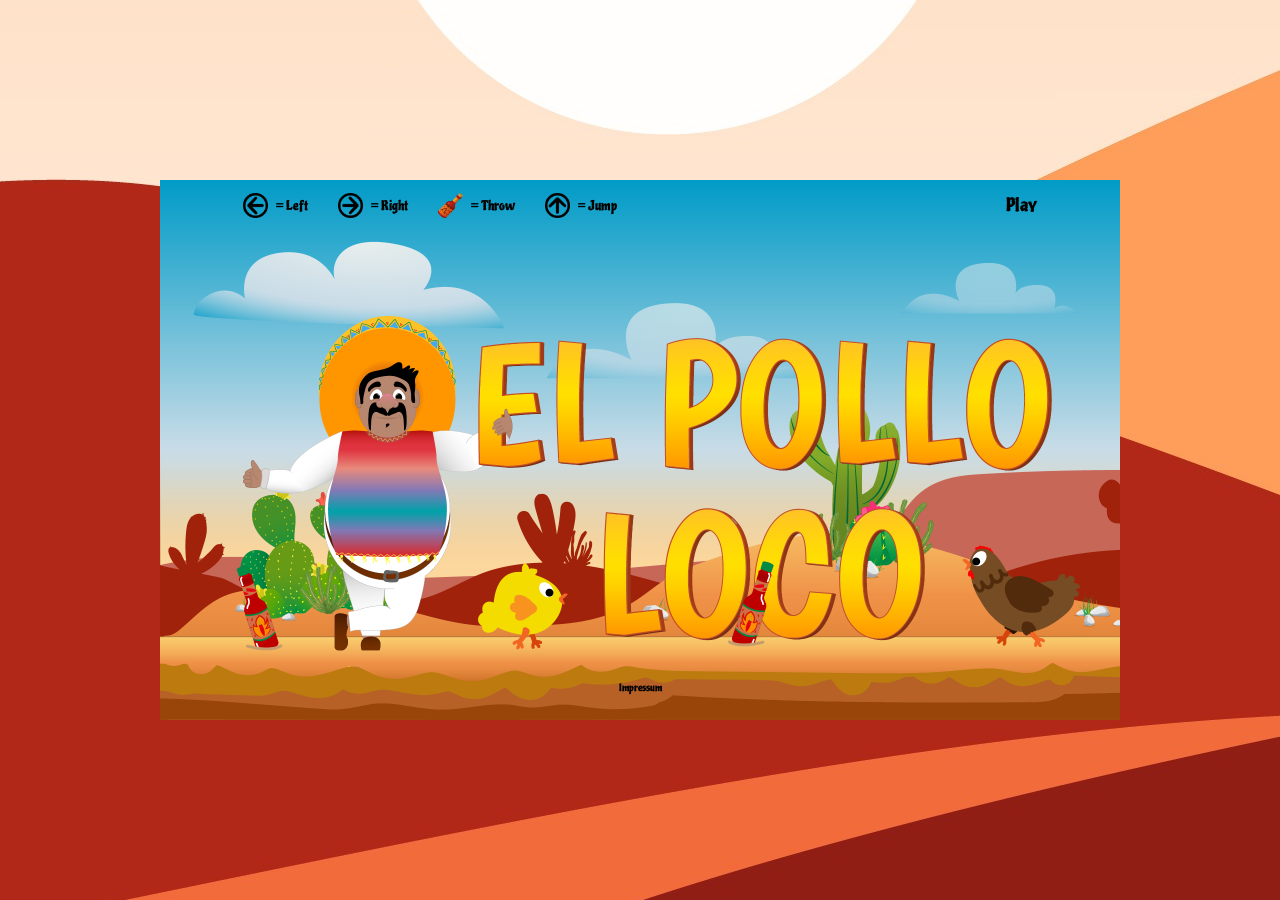
==== index.html @ 8d637e90 "added imprint + clean coding" ====
<!DOCTYPE html>
<html lang="en" translate="no">
    <head>
        <meta charset="UTF-8">
        <meta name="viewport" content="width=device-width, initial-scale=1.0">

        <link rel="apple-touch-icon" sizes="180x180" href="assets/favicon_io/apple-touch-icon.png">
        <link rel="icon" type="image/png" sizes="32x32" href="assets/favicon_io/favicon-32x32.png">
        <link rel="icon" type="image/png" sizes="16x16" href="assets/favicon_io/favicon-16x16.png">
        <link rel="icon" type="image/png" sizes="192x192" href="assets/favicon_io/android-chrome-192x192.png">
        <link rel="icon" type="image/png" sizes="512x512" href="assets/favicon_io/android-chrome-512x512.png">
        <link rel="manifest" href="assets/favicon_io/site.webmanifest">

        <link rel="stylesheet" href="standard.css">
        <link rel="stylesheet" href="style.css">
        <link rel="stylesheet" href="assets/fonts/fonts.css">
        <script src="classes/drawable-object.class.js"></script>
        <script src="classes/movable-object.class.js"></script>
        <script src="classes/character.class.js"></script>
        <script src="classes/chicken.class.js"></script>
        <script src="classes/chicken-small.class.js"></script>
        <script src="classes/cloud.class.js"></script>
        <script src="classes/statusbar-health.class.js"></script>
        <script src="classes/statusbar-endboss.class.js"></script>
        <script src="classes/statusbar-coins.class.js"></script>
        <script src="classes/statusbar-bottles.class.js"></script>
        <script src="classes/world.class.js"></script>
        <script src="classes/background-objects.class.js"></script>
        <script src="classes/keyboard.class.js"></script>
        <script src="classes/level.class.js"></script>
        <script src="classes/throwable-object.class.js"></script>
        <script src="classes/endboss.class.js"></script>
        <script src="classes/coins.class.js"></script>
        <script src="classes/bottles.class.js"></script>
        <script src="levels/level1.js"></script>
        <script src="js/game.js"></script>

        <title>El Pollo Loco</title>
    </head>
    <body>
        <div id="checkOrientation">Please rotate your device to landscape mode. <br>
            Bitte drehen Sie Ihr Gerät in den Querformatmodus</div>

            <!-- HEADLINE AND MUTE-BUTTON -->
            <div id="headline-mute-button-div" class="headline-mute-button-div">
                <h1 id="title">El Pollo Loco</h1>
                <div id="mute-btn-div" style="padding-right: 20px">
                    <img id="mute-on" onclick="toggleSpeakersDisplay(), stopAudio(gameStartAudio)" class="pointer speaker-icon" src="assets/icons/sound-turn-on.svg" alt="speaker-icon">
                    <img id="mute-off" onclick="toggleSpeakersDisplay(), playAudio(gameStartAudio)" class="pointer speaker-icon d-none" src="assets/icons/sound-turn-off.svg" alt="speaker-icon">
                </div>
            </div>
           

            <!-- S T A R T S C R E E N -->
            <div id="start-screen" class="start-screen">

                <!-- Section about controls buttons (startscreen display) -->
                <div id="controls" class="controls-info-display">
                    <div class="btnInfo">
                        <span>D = Throw bottles</span>
                        <span> Space = Jump</span>
                        <span> < = Left / Right = ></span>
                    </div>
                    
                    <div class="playBtn pointer" onclick="startGame()">Play</div>
                </div> 

                <!-- Section about controls buttons (startscreen mobile) -->
                <div id="controls-mobile" class="controls-info-mobile d-none">
                    <div class="btnInfo">
                        <div class="info-icons-div"><img class="info-icon-arrow" style="transform: rotate(-180deg);" src="assets/icons/arrow.png" alt="arrow-icon"> = Left</div>
                        <div class="info-icons-div"><img class="info-icon-arrow" src="assets/icons/arrow.png" alt="arrow-icon"> = Right</div>
                        <div class="info-icons-div"><img class="info-icon-bottle" src="assets/icons/bottle.png" alt="bottle-icon"> = Throw</div>
                        <div class="info-icons-div"><img class="info-icon-arrow" style="transform: rotate(-90deg);" src="assets/icons/arrow.png" alt="arrow-icon"> = Jump</div>
                    </div>
                    <div class="playBtn pointer" onclick="startGame()">Play</div>
                </div> 

                <a href="imprint.html" target="_blank">Impressum</a>
                
            </div>


                <!-- C A N V A S -->
            <canvas id="canvas" width="720" height="480"></canvas>   
            

                <!--  Overlay for Mobile  -->
            <div id="mobile-overlay" class="mobile-overlay d-none">
                <div class="panels-container">

                    <div class="panel-top">
                        <img id="speaker-on" onclick="toggleSpeakersMobile(), stopAudio(gameStartAudio)" class="pointer speaker-icon" src="assets/icons/sound-turn-on.svg" alt="speaker-icon">
                        <img id="speaker-off" onclick="toggleSpeakersMobile(), playAudio(gameStartAudio)" class="pointer speaker-icon d-none" src="assets/icons/sound-turn-off.svg" alt="speaker-icon">
                    </div>

                    <div class="panel-bottom">
                        <div class="action-buttons">
                            <div class="div-as-button" id="btnLeft"><img class="arrow-icon" style="transform: rotate(-180deg);" src="assets/icons/arrow.png" alt="arrow-icon" draggable="false"></div>
                            <div class="div-as-button" id="btnRight"><img class="arrow-icon" src="assets/icons/arrow.png" alt="arrow-icon" draggable="false"></div>
                        </div> 
                        <div class="action-buttons">
                            <div class="div-as-button" id="btnJump" ><img class="arrow-icon" style="transform: rotate(-90deg);" src="assets/icons/arrow.png" alt="arrow-icon" draggable="false"></div>
                            <div class="div-as-button" id="btnThrow"><img class="bottle-icon" src="assets/icons/bottle.png" alt="bottle-icon" draggable="false"></div>
                        </div>
                    </div>

                </div>  
            </div>

            
            <!-- G A M E  O V E R  S C R E E N -->
            <div id="game-over-screen" class="game-over-screen d-none">
                <button class="restart-button pointer" onclick="stopGameAndRestart()">Start again?</button>
                <img id="you-won-img" class="game-over-img" src="" alt="you-won-image">
            </div>


            <!-- recommendation to change to the landscape on mobile devices-->
            <script>
                function checkOrientation() {
                    const warning = document.getElementById('checkOrientation');
                    if (window.innerWidth <= 480 && window.innerHeight > window.innerWidth) {
                    warning.style.display = 'flex';
                    } else {
                    warning.style.display = 'none';
                    }
                }
                window.addEventListener("load", checkOrientation);
                
                window.addEventListener("resize", checkOrientation);
                window.addEventListener("orientationchange", checkOrientation);
            </script>
    </body>
</html>
---- standard.css ----
* {
    margin: 0;
    font-family: 'Piedra', 'Open Sans', sans-serif;
}

.pointer {
    cursor: pointer;
}

.d-none {
    display: none !important;
}

a {
    text-decoration: none;
    color: black;
    padding: 0 0 26px 0;
    font-size: x-small;
}
---- style.css ----
body {
    display: flex;
    flex-direction: column;
    align-items: center;
    justify-content: center;
    background-image: url('assets/img/desert.png');
    background-position: center;
    background-repeat: no-repeat;
    height: 100vh;

    touch-action: manipulation;
    user-select: none;
    -webkit-user-select: none;
    -webkit-touch-callout: none;
}

#checkOrientation {
    /* for landscape orientation on mobile devices */
    display: none;
    position: fixed;
    top: 0;
    left: 0;
    right: 0;
    bottom: 0;
    padding: 20px;
    background: rgba(0, 0, 0, 0.1);
    backdrop-filter: blur(6px);
    color: indigo;
    font-size: 27px;
    text-align: center;
    justify-content: center;
    align-items: center;
    z-index: 5;
}

.start-screen {
    display: flex;
    flex-direction: column;
    justify-content: space-between;
    align-items: center;
    position: absolute;
    z-index: 1;
    max-width: 992px;
    width: 100%;
    max-height: 540px;
    height: 100%;
    background-image: url('assets/img/9_intro_outro_screens/start/startscreen_1.png');
    background-position: center;
    background-repeat: no-repeat;
    background-size: contain;
}

.playBtn {
    background-color: transparent;
    border: none;
    font-size: large;
}

.game-over-img {
    height: 100%;
}

.headline-mute-button-div {
    display: flex;
    justify-content: flex-end;
    max-width: 720px;
    width: 100%;
    gap: 180px;
    align-items: center;
}

h1 {
    letter-spacing: 3px;
    font-size: 40px;
    text-shadow: 4px 4px 2px rgba(0, 0, 0, 0.2);
}

canvas {
    /* importend for responsive*/
    display: block;
}

.controls-info-display {
    display: flex;
    justify-content: space-between;
    align-items: center;
    width: 80%;
    height: 50px;
    font-size: larger;
}

.btnInfo {
    display: flex;
    gap: 30px
}

.info-icons-div {
    display: flex;
    align-items: center;
    gap: 8px;
}

.speaker-icon {
    width: 35px;
    height: 35px;
}

.game-over-screen {
    display: flex;
    justify-content: center;
    align-items: flex-end;
    position: absolute;
    z-index: 3;
    width: 100%;
    height: 100vh;
    background-image: url('assets/img/desert.png');
    background-position: center;
    background-repeat: no-repeat;
}

.restart-button {
    background-color: transparent;
    border: none;
    font-size: xx-large;
    position: absolute;
    padding: 0 0 15px;
    color: darkorange;
}

.mobile-overlay {
    display: flex;
    justify-content: center;
    align-items: center;
    width: 100%;
    height: 100%;
    position: absolute;
    z-index: 3;
}

.panels-container {
    display: flex;
    flex-direction: column;
    justify-content: space-between;
    width: 100%;
    height: 100%;
}

.panel-top {
    display: flex;
    justify-content: end;
    padding-right: 20px;
    padding-top: 10px;
    gap: 15px;
}

.panel-bottom {
    display: flex;
    justify-content: space-between;
    padding: 0 30px 25px;
}

.action-buttons {
    display: flex;
    align-items: center;
    gap: 20px;
}

#btnLeft,
#btnRight,
#btnJump,
#btnThrow {
    background-color: transparent;
    border: none;
}

.arrow-icon {
    width: 40px;
    height: 40px;
}

.bottle-icon {
    width: 38px;
    height: 38px;
    border-radius: 50%;
    border: silver solid 2px;
}

.div-as-button img {
    pointer-events: none;
}

.info-icon-bottle,
.info-icon-arrow {
    width: 25px;
    height: 25px;
}

@media (max-width: 1400px) {
    .controls-info-display {
        display: none;
    }

    .controls-info-mobile {
        height: 50px;
        font-size: smaller;
        display: flex !important;
        align-items: center;
        width: 80%;
        justify-content: space-between;
    }

    #headline-mute-button-div {
        display: none;
    }

    .game-over-screen {
        max-width: 992px;
        max-height: 540px;
    }

    .restart-button {
        font-size: larger;
    }
}

@media (max-width: 992px) {

    .start-screen {
        max-height: 320px;
    }

    .playBtn {
        font-size: small;
    }

    .controls-info-mobile {
        font-size: xx-small;
        gap: 50px;
        width: fit-content;
        height: 80px;
    }

    a {
        font-size: xx-small;
    }
}

/* Smartphone portrait */
@media only screen and (max-width: 720px) {
    canvas {
        width: 100%;
    }
}

/* Smartphone landscape */
@media only screen and (max-height: 480px) {
    canvas {
        height: 100vh;
    }

    span {
        display: flex;
        align-items: center;
        gap: 8px;
    }
}
---- assets/fonts/fonts.css ----
/* piedra-regular - latin */
@font-face {
    font-display: swap;
    /* Check https://developer.mozilla.org/en-US/docs/Web/CSS/@font-face/font-display for other options. */
    font-family: 'Piedra';
    font-style: normal;
    font-weight: 400;
    src: url('./piedra-v25-latin-regular.woff2');
    /* Chrome 36+, Opera 23+, Firefox 39+, Safari 12+, iOS 10+ */
}
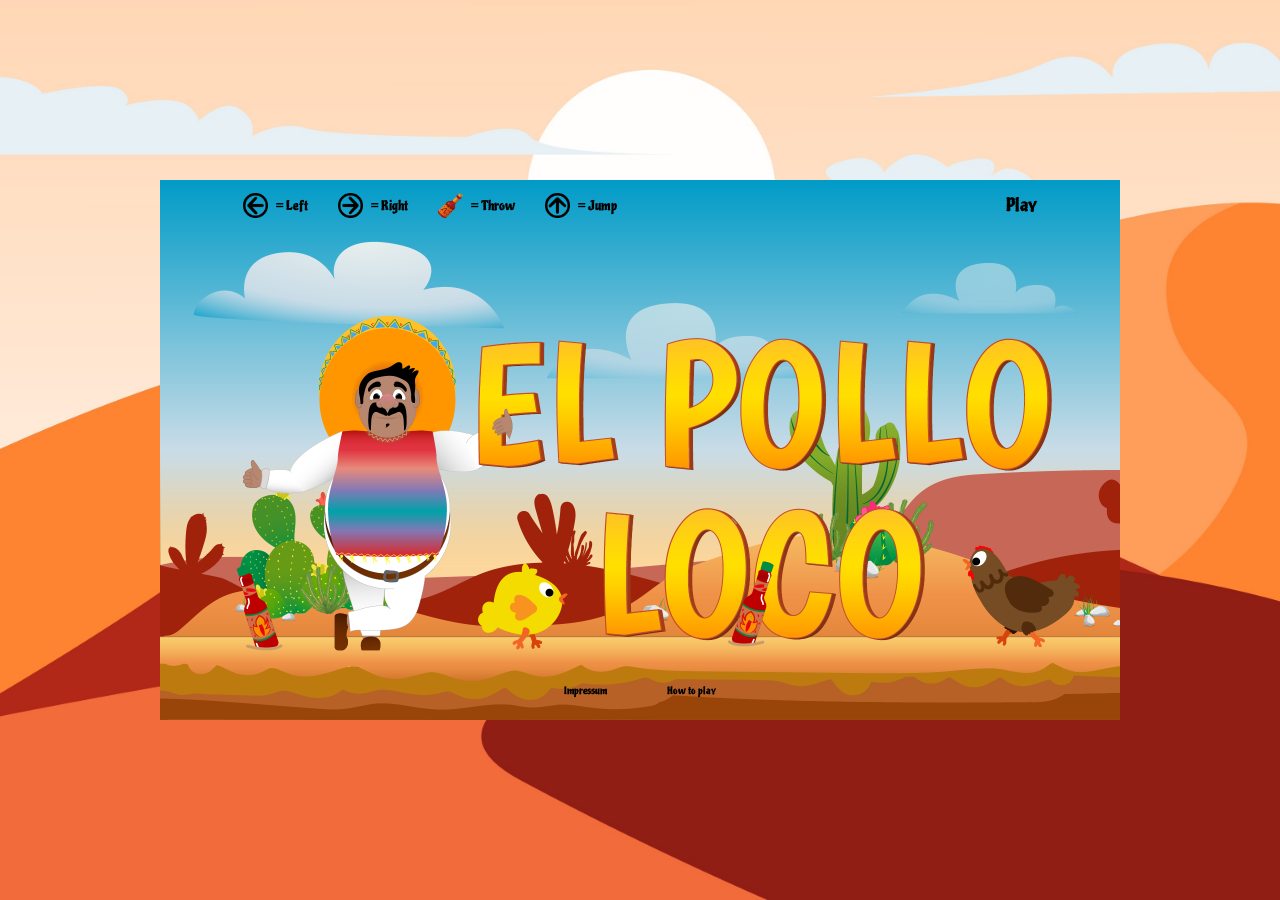
==== commit b0531de2: "added play-rules.html" ====
--- a/index.html
+++ b/index.html
@@ -4,12 +4,10 @@
         <meta charset="UTF-8">
         <meta name="viewport" content="width=device-width, initial-scale=1.0">
 
-        <link rel="apple-touch-icon" sizes="180x180" href="assets/favicon_io/apple-touch-icon.png">
-        <link rel="icon" type="image/png" sizes="32x32" href="assets/favicon_io/favicon-32x32.png">
-        <link rel="icon" type="image/png" sizes="16x16" href="assets/favicon_io/favicon-16x16.png">
-        <link rel="icon" type="image/png" sizes="192x192" href="assets/favicon_io/android-chrome-192x192.png">
-        <link rel="icon" type="image/png" sizes="512x512" href="assets/favicon_io/android-chrome-512x512.png">
-        <link rel="manifest" href="assets/favicon_io/site.webmanifest">
+        <link rel="apple-touch-icon" sizes="180x180" href="assets/favicon/apple-touch-icon.png">
+        <link rel="icon" type="image/png" sizes="32x32" href="assets/favicon/favicon-32x32.png">
+        <link rel="icon" type="image/png" sizes="16x16" href="assets/favicon/favicon-16x16.png">
+        <link rel="manifest" href="assets/favicon/site.webmanifest">
 
         <link rel="stylesheet" href="standard.css">
         <link rel="stylesheet" href="style.css">
@@ -41,12 +39,12 @@
         <div id="checkOrientation">Please rotate your device to landscape mode. <br>
             Bitte drehen Sie Ihr Gerät in den Querformatmodus</div>
 
-            <!-- HEADLINE AND MUTE-BUTTON -->
+            <!-- HEADLINE AND MUTE-BUTTON ON DESKTOP -->
             <div id="headline-mute-button-div" class="headline-mute-button-div">
                 <h1 id="title">El Pollo Loco</h1>
                 <div id="mute-btn-div" style="padding-right: 20px">
-                    <img id="mute-on" onclick="toggleSpeakersDisplay(), stopAudio(gameStartAudio)" class="pointer speaker-icon" src="assets/icons/sound-turn-on.svg" alt="speaker-icon">
-                    <img id="mute-off" onclick="toggleSpeakersDisplay(), playAudio(gameStartAudio)" class="pointer speaker-icon d-none" src="assets/icons/sound-turn-off.svg" alt="speaker-icon">
+                    <img id="mute-on" onclick="toggleMute()" class="pointer speaker-icon" src="assets/icons/sound-turn-on.svg" alt="speaker-icon">
+                    <img id="mute-off" onclick="toggleMute()" class="pointer speaker-icon d-none" src="assets/icons/sound-turn-off.svg" alt="speaker-icon">
                 </div>
             </div>
            
@@ -62,7 +60,7 @@
                         <span> < = Left / Right = ></span>
                     </div>
                     
-                    <div class="playBtn pointer" onclick="startGame()">Play</div>
+                    <div id="start-btn-desktop" class="playBtn pointer" onclick="startGame()">Play</div>
                 </div> 
 
                 <!-- Section about controls buttons (startscreen mobile) -->
@@ -73,11 +71,14 @@
                         <div class="info-icons-div"><img class="info-icon-bottle" src="assets/icons/bottle.png" alt="bottle-icon"> = Throw</div>
                         <div class="info-icons-div"><img class="info-icon-arrow" style="transform: rotate(-90deg);" src="assets/icons/arrow.png" alt="arrow-icon"> = Jump</div>
                     </div>
-                    <div class="playBtn pointer" onclick="startGame()">Play</div>
+                    <div id="start-btn-mobile" class="playBtn pointer" onclick="startGame()">Play</div>
                 </div> 
 
-                <a href="imprint.html" target="_blank">Impressum</a>
-                
+                <div class="imprint-rules-div">
+                    <a href="imprint.html">Impressum</a>
+                    <a href="play-rules.html">How to play</a>
+                </div>
+
             </div>
 
 
@@ -85,13 +86,13 @@
             <canvas id="canvas" width="720" height="480"></canvas>   
             
 
-                <!--  Overlay for Mobile  -->
+                <!--  Overlay for Mobile (MOBILE SCREEN) -->
             <div id="mobile-overlay" class="mobile-overlay d-none">
                 <div class="panels-container">
 
                     <div class="panel-top">
-                        <img id="speaker-on" onclick="toggleSpeakersMobile(), stopAudio(gameStartAudio)" class="pointer speaker-icon" src="assets/icons/sound-turn-on.svg" alt="speaker-icon">
-                        <img id="speaker-off" onclick="toggleSpeakersMobile(), playAudio(gameStartAudio)" class="pointer speaker-icon d-none" src="assets/icons/sound-turn-off.svg" alt="speaker-icon">
+                        <img id="speaker-on" onclick="toggleMute()" class="pointer speaker-icon" src="assets/icons/sound-turn-on.svg" alt="speaker-icon">
+                        <img id="speaker-off" onclick="toggleMute()" class="pointer speaker-icon d-none" src="assets/icons/sound-turn-off.svg" alt="speaker-icon">
                     </div>
 
                     <div class="panel-bottom">
@@ -111,7 +112,10 @@
             
             <!-- G A M E  O V E R  S C R E E N -->
             <div id="game-over-screen" class="game-over-screen d-none">
-                <button class="restart-button pointer" onclick="stopGameAndRestart()">Start again?</button>
+                <div class="game-over-screen-btns">
+                    <span class="restart-button pointer" onclick="stopGameAndRestart()">Start again?</span>
+                    <span class="menu-button pointer" onclick="goToMenu()">Menu</span>
+                </div>
                 <img id="you-won-img" class="game-over-img" src="" alt="you-won-image">
             </div>
 
--- a/standard.css
+++ b/standard.css
@@ -14,6 +14,6 @@
 a {
     text-decoration: none;
     color: black;
-    padding: 0 0 26px 0;
+    padding: 0 0 23px 0;
     font-size: x-small;
 }
--- a/style.css
+++ b/style.css
@@ -6,8 +6,9 @@
     background-image: url('assets/img/desert.png');
     background-position: center;
     background-repeat: no-repeat;
+    background-size: cover;
     height: 100vh;
-
+    overflow: hidden;
     touch-action: manipulation;
     user-select: none;
     -webkit-user-select: none;
@@ -58,6 +59,7 @@
 
 .game-over-img {
     height: 100%;
+    width: 100%;
 }
 
 .headline-mute-button-div {
@@ -106,25 +108,28 @@
 }
 
 .game-over-screen {
-    display: flex;
-    justify-content: center;
-    align-items: flex-end;
+    position: fixed;
+    aspect-ratio: 3 / 2;
+    display: flex;
+    justify-content: center;
+    align-items: center;
+    z-index: 3;
+}
+
+.game-over-screen-btns {
+    display: flex;
     position: absolute;
-    z-index: 3;
-    width: 100%;
-    height: 100vh;
-    background-image: url('assets/img/desert.png');
-    background-position: center;
-    background-repeat: no-repeat;
+    gap: 50px;
 }
 
 .restart-button {
-    background-color: transparent;
-    border: none;
-    font-size: xx-large;
-    position: absolute;
-    padding: 0 0 15px;
-    color: darkorange;
+    font-size: xxx-large;
+    color: indigo;
+}
+
+.menu-button {
+    font-size: xxx-large;
+    color: indigo;
 }
 
 .mobile-overlay {
@@ -193,6 +198,57 @@
 .info-icon-arrow {
     width: 25px;
     height: 25px;
+}
+
+.play-rules-main-div {
+    display: flex;
+    justify-content: center;
+    align-items: center;
+    width: 100%;
+    height: 100%;
+    overflow-y: auto;
+}
+
+.imprint-rules-div {
+    display: flex;
+    gap: 60px;
+}
+
+.play-rules-content {
+    display: flex;
+    flex-direction: column;
+    text-align: center;
+    justify-content: center;
+    max-width: 1920px;
+    padding: 0 80px;
+    overflow-y: auto;
+}
+
+.imprint-content,
+.play-rules-content {
+    font-size: xxx-large;
+}
+
+.imprint-link {
+    font-size: 50px;
+    padding: 0;
+}
+
+@media (max-width: 1920px) {
+
+    .imprint-content,
+    .play-rules-content {
+        font-size: x-large;
+    }
+
+    .imprint-link {
+        font-size: large;
+    }
+
+    .restart-button,
+    .menu-button {
+        font-size: xx-large;
+    }
 }
 
 @media (max-width: 1400px) {
@@ -213,18 +269,36 @@
         display: none;
     }
 
-    .game-over-screen {
-        max-width: 992px;
-        max-height: 540px;
-    }
-
-    .restart-button {
+    .restart-button,
+    .menu-button {
         font-size: larger;
     }
 }
 
+@media screen and (orientation: landscape) and (max-width: 1025px) {
+    .play-rules-main-div {
+        display: none;
+    }
+
+    .landscape-warning {
+        display: flex;
+        justify-content: center;
+        align-items: center;
+        height: 100vh;
+        text-align: center;
+        padding: 20px;
+        font-size: large;
+    }
+}
+
+@media screen and (orientation: portrait),
+(min-width: 1026px) {
+    .landscape-warning {
+        display: none;
+    }
+}
+
 @media (max-width: 992px) {
-
     .start-screen {
         max-height: 320px;
     }
@@ -247,8 +321,27 @@
 
 /* Smartphone portrait */
 @media only screen and (max-width: 720px) {
+
     canvas {
         width: 100%;
+    }
+
+    .imprint-content,
+    .play-rules-content {
+        text-align: center;
+        font-size: medium;
+    }
+
+    .play-rules-content {
+        padding: 0 40px 50px;
+    }
+
+    .imprint-link {
+        font-size: smaller;
+    }
+
+    h2 {
+        font-size: 26px;
     }
 }
 
@@ -263,4 +356,10 @@
         align-items: center;
         gap: 8px;
     }
+}
+
+@media (max-width: 375px) {
+    .play-rules-content {
+        padding: 320px 40px 50px;
+    }
 }
